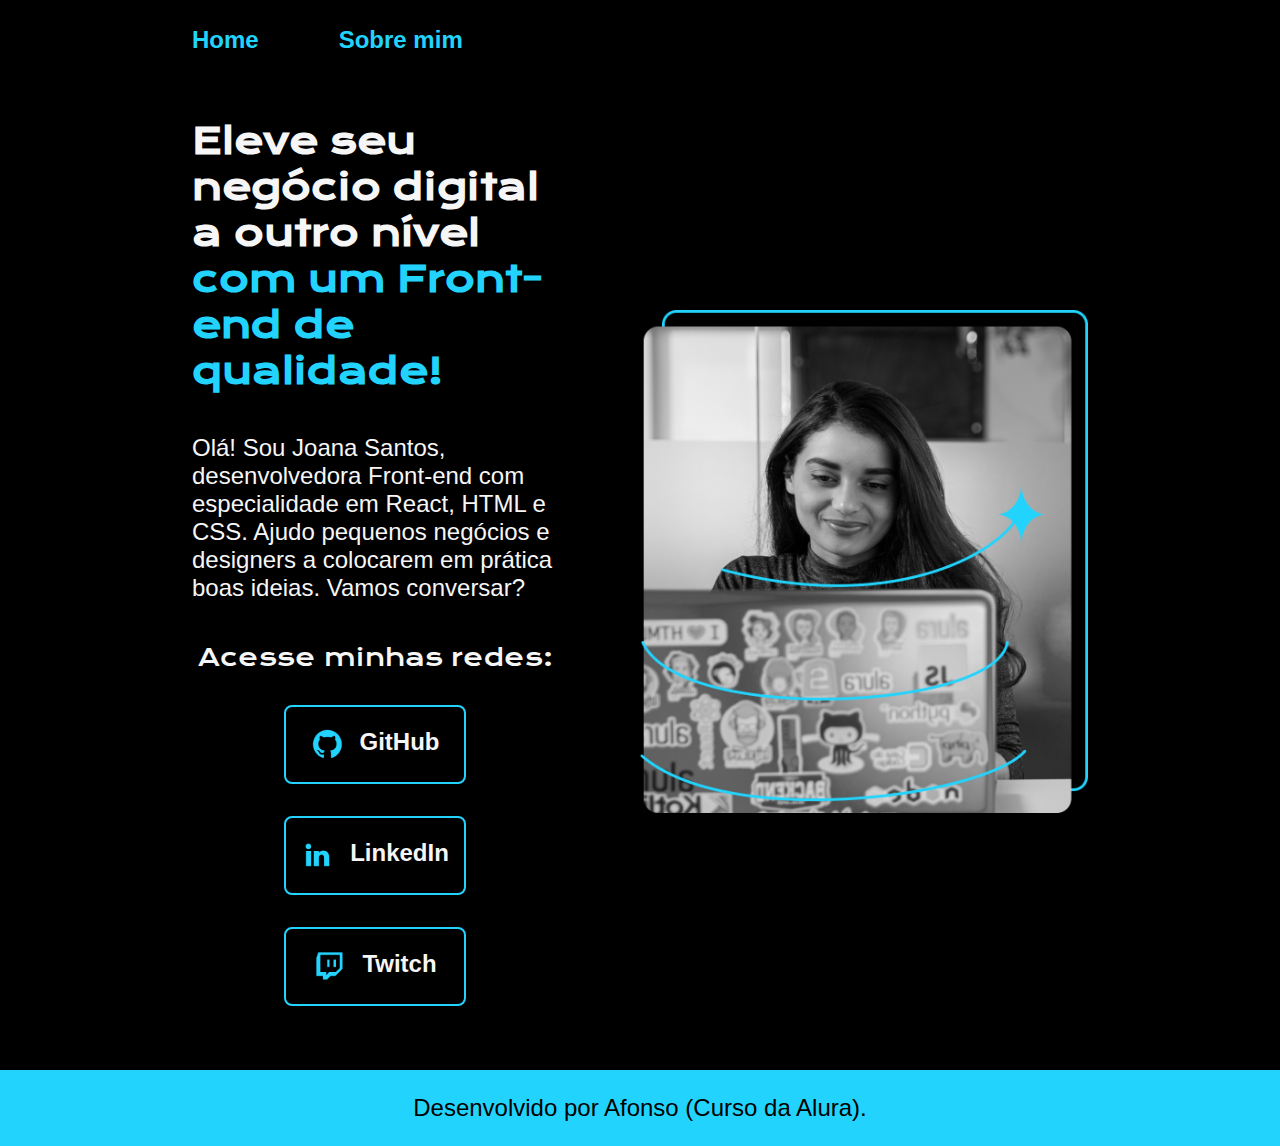
==== index.html @ 8e72dfb5 "Add files via upload" ====
<!DOCTYPE html>
<html lang="pt-br">
<head>
    <meta charset="UTF-8">
    <meta name="viewport" content="width=device-width, initial-scale=1.0">
    <title>Portfólio</title>
    <link rel="stylesheet" href="styles/style.css">
</head>
<body>
    <header class="cabecalho">
        <nav class="cabecalho__menu">
            <a class="cabecalho__menu__link" href="index.html">Home</a>
            <a class="cabecalho__menu__link" href="about.html">Sobre mim</a>
        </nav>
    </header>
    <main class="apresentacao">
        <section class="apresentacao__conteudo">
            <h1 class="apresentacao__conteudo__titulo">Eleve seu negócio digital a outro nível <strong class="titulo-destaque">com um Front-end de qualidade!</strong></h1>
            <p class="apresentacao__conteudo__texto">Olá! Sou Joana Santos, desenvolvedora Front-end com especialidade em React, HTML e CSS. Ajudo pequenos negócios e designers a colocarem em prática boas ideias. Vamos conversar?</p>
            <div class="apresentacao__links">
                <h2 class="apresentacao__links__subtitulo">Acesse minhas redes:</h2>
                <a class="apresentacao__links__navegacao" href="https://www.github.com/afonson1">
                    <img src="assets/github.png" alt="Ícone do Github">
                    GitHub
                </a>
                <a class="apresentacao__links__navegacao" href="https://www.linkedin.com">
                    <img src="assets/linkedin.png" alt="Ícone do Linkedin">
                    LinkedIn
                </a>
                <a class="apresentacao__links__navegacao" href="https://www.twitch.tv">
                    <img src="assets/twitch.png" alt="Ícone do twitch">
                    Twitch
                </a>
            </div>
        </section>
        <img class="apresentacao__imagem" src="assets/Imagem.png" alt="Foto de Joana Santos programando em um notebook">
    </main>
    <footer class="rodape">
        <p>Desenvolvido por Afonso (Curso da Alura).</p>
    </footer>
</body>
</html>
---- styles/style.css ----
@import url('https://fonts.googleapis.com/css2?family=Krona+One&family=Montserrat:wght@400;600&display=swap');

:root {
    --cor-primaria: #000000;
    --cor-secundaria: #f6f6f6;
    --cor-terciaria: #22d4fd;
    --cor-hover: #272727;

    --fonte-primaria: 'Krona One', sans-serif;
    --fonte-secundaria: 'Monteserrat', sans-serif;
}

/*Reset do CSS*/
* {
    margin: 0;
    padding: 0;
}

body {
    box-sizing: border-box;
    background-color: var(--cor-primaria);
    color: var(--cor-secundaria);
}


.cabecalho {
    padding: 2% 0% 0% 15%;
}

.cabecalho__menu {
    display: flex;
    gap: 80px;
}

.cabecalho__menu__link {
    font-family: var(--fonte-secundaria);
    font-size: 1.5rem;
    font-weight: 600;
    color: var(--cor-terciaria);
    text-decoration: none;
}

.apresentacao {
    padding: 5% 15%;
    display: flex; /* Sinaliza que vamos trabalhar com flexbox */
    align-items: center; /* Alinha os elementos no centro - verticalmente */
    justify-content: space-between; /* Insere espaços entre os elementos */
    gap: 82px;
}

.apresentacao__conteudo {
    display: flex;
    width: 50%;
    flex-direction: column;
    align-items: center;
    gap: 40px;
}

.apresentacao__conteudo__titulo {
    font-size: 2.25rem;
    font-family: var(--fonte-primaria);
}

.titulo-destaque {
    color: var(--cor-terciaria);
}

.apresentacao__conteudo__texto {
    font-size: 1.5rem;
    font-family: var(--fonte-secundaria);
}

.apresentacao__links {
    display: flex;
    flex-direction: column;
    justify-content: space-between;
    gap: 32px;
    align-items: center;
}

.apresentacao__links__subtitulo {
    font-family: var(--fonte-primaria);
    font-weight: 400;
    font-size: 1.5rem;
}

.apresentacao__links__navegacao {
    display: flex;
    justify-content: center;
    gap: 16px;
    border: 2px solid var(--cor-terciaria);
    width: 50%;
    text-align: center;
    border-radius: 8px;
    font-size: 1.5rem;
    font-weight: 600;
    padding: 21.5px 0;
    text-decoration: none;
    color: var(--cor-secundaria);
    font-family: var(--fonte-secundaria);
}

.apresentacao__links__link:hover {
    background-color: var(--cor-hover);
}

.apresentacao__imagem {
    width: 50%;
}

.rodape {
    padding: 24px;
    color: var(--cor-primaria);
    background-color: var(--cor-terciaria);
    text-align: center;
    font-family: var(--fonte-secundaria);
    font-size: 1.5rem;
    font-weight: 400;
}

@media (max-width: 1200px) {
    .cabecalho {
        padding: 10%;
    }

    .cabecalho__menu {
        justify-content: center;
    }

    .apresentacao {
        flex-direction: column-reverse;
        padding: 5%;
    }

    .apresentacao__conteudo {
        width: auto;
    }
    
}
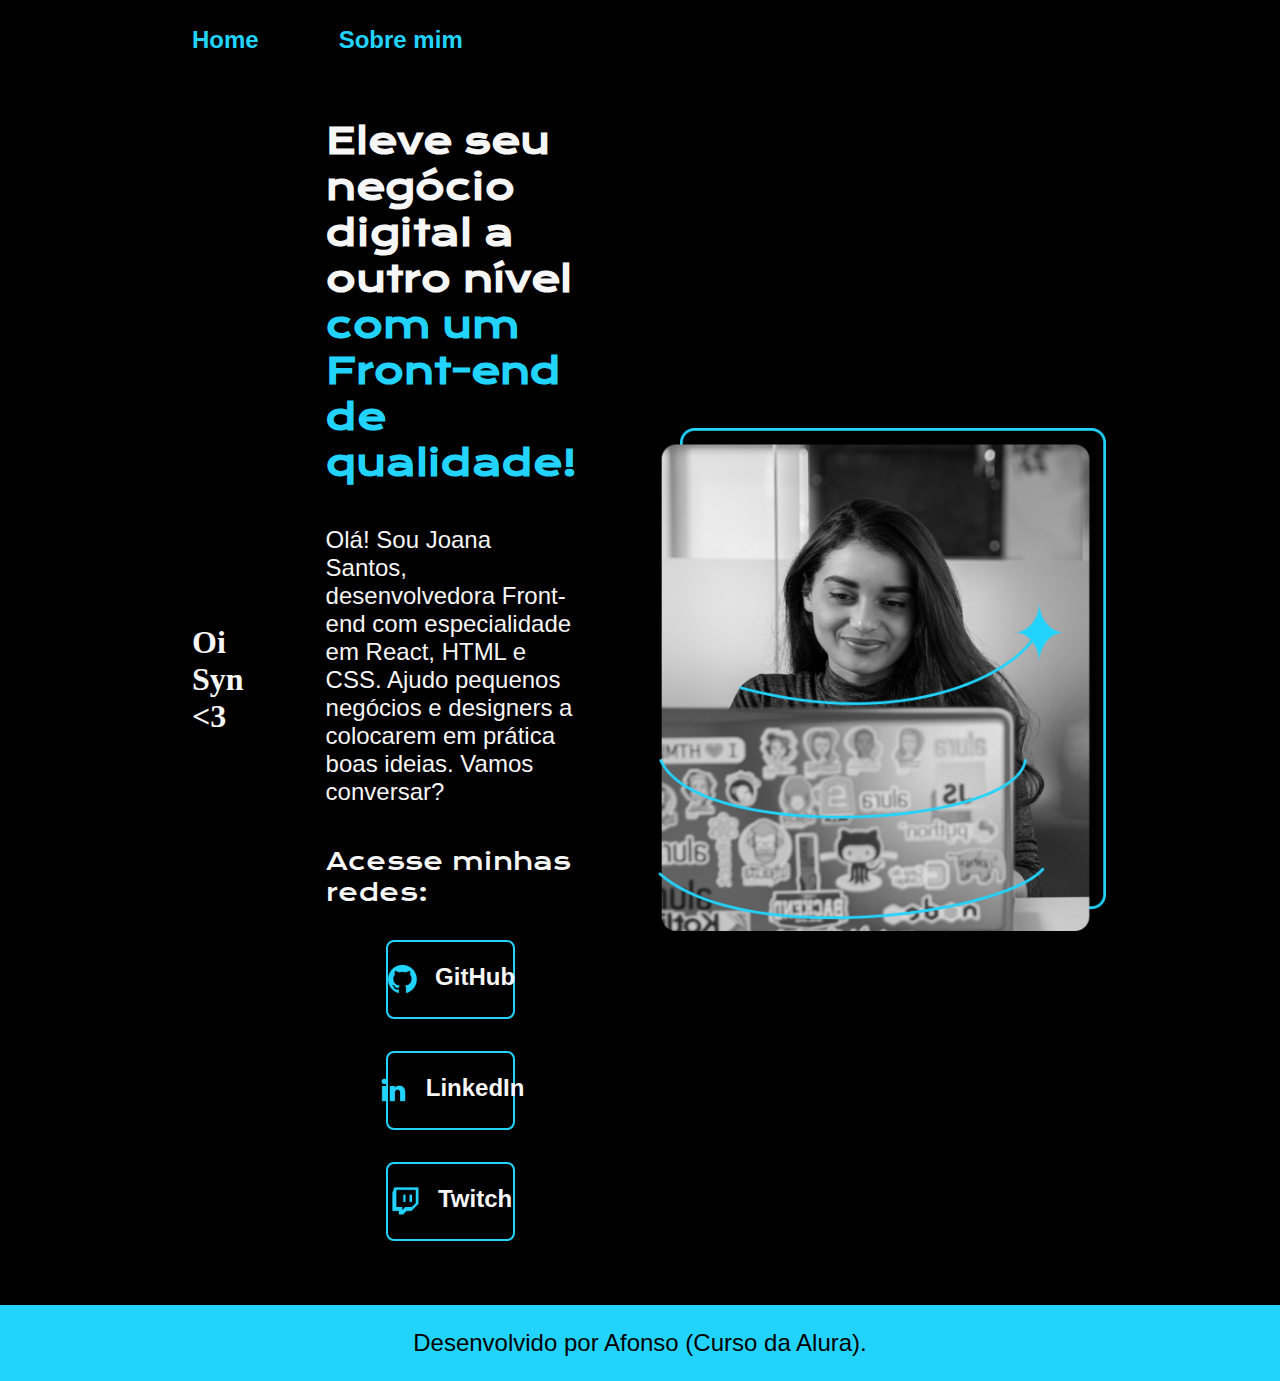
==== commit 9e45ea8a: "Teste de Atualização.html" ====
--- a/index.html
+++ b/index.html
@@ -14,6 +14,7 @@
         </nav>
     </header>
     <main class="apresentacao">
+        <h1>Oi Syn <3</h1>
         <section class="apresentacao__conteudo">
             <h1 class="apresentacao__conteudo__titulo">Eleve seu negócio digital a outro nível <strong class="titulo-destaque">com um Front-end de qualidade!</strong></h1>
             <p class="apresentacao__conteudo__texto">Olá! Sou Joana Santos, desenvolvedora Front-end com especialidade em React, HTML e CSS. Ajudo pequenos negócios e designers a colocarem em prática boas ideias. Vamos conversar?</p>
@@ -39,4 +40,4 @@
         <p>Desenvolvido por Afonso (Curso da Alura).</p>
     </footer>
 </body>
-</html>+</html>
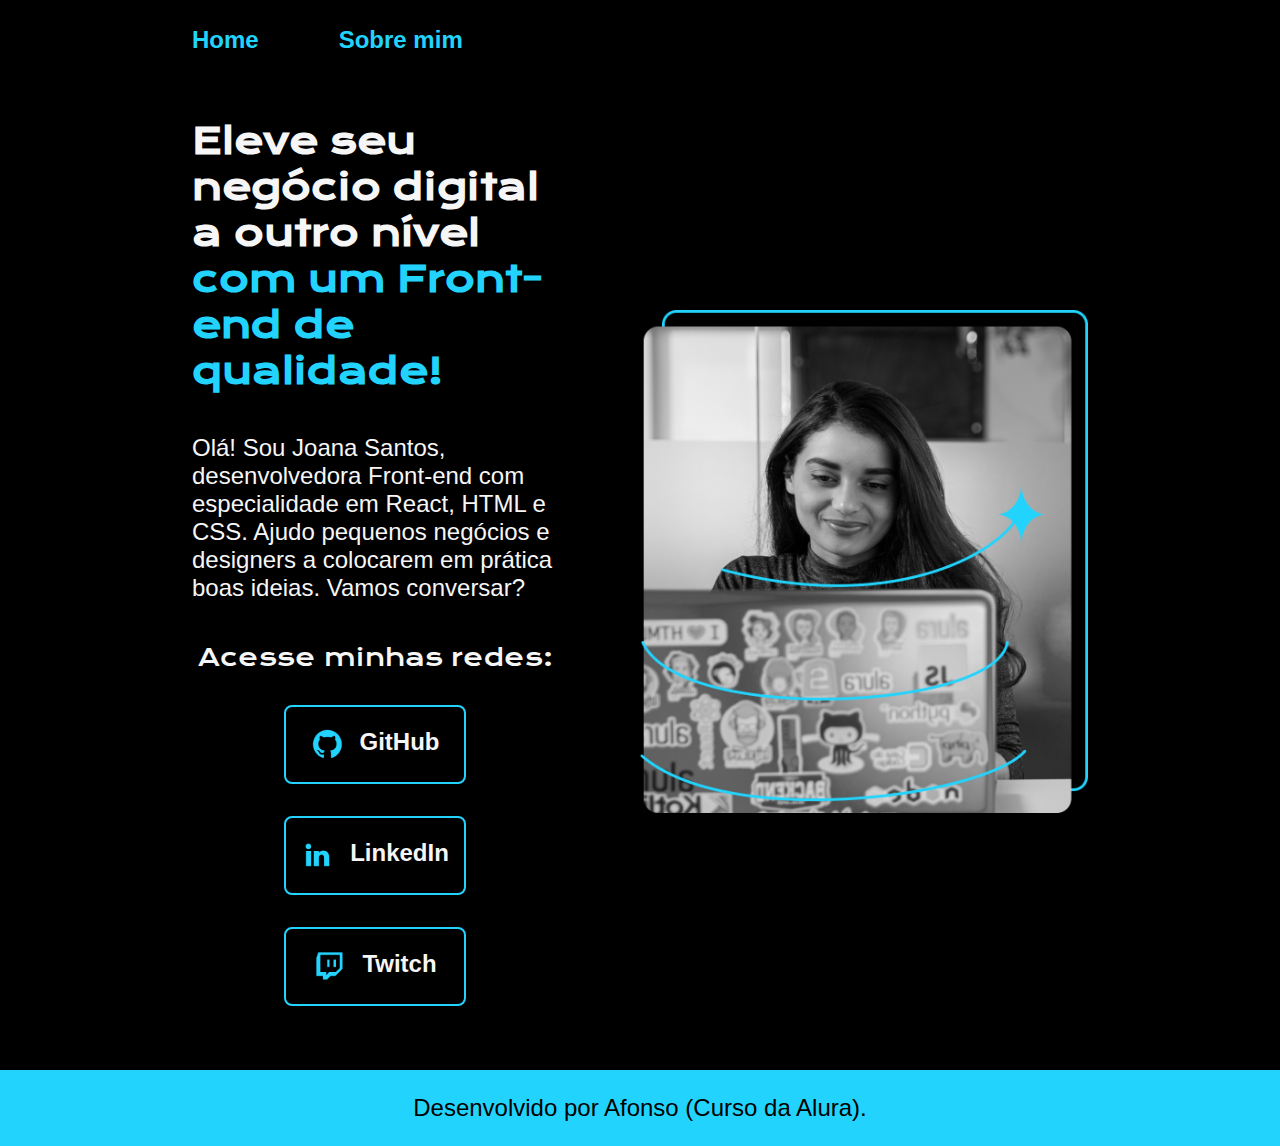
==== commit d6a77d9c: "Alteração feita pelo VSCode Web" ====
--- a/index.html
+++ b/index.html
@@ -14,7 +14,6 @@
         </nav>
     </header>
     <main class="apresentacao">
-        <h1>Oi Syn <3</h1>
         <section class="apresentacao__conteudo">
             <h1 class="apresentacao__conteudo__titulo">Eleve seu negócio digital a outro nível <strong class="titulo-destaque">com um Front-end de qualidade!</strong></h1>
             <p class="apresentacao__conteudo__texto">Olá! Sou Joana Santos, desenvolvedora Front-end com especialidade em React, HTML e CSS. Ajudo pequenos negócios e designers a colocarem em prática boas ideias. Vamos conversar?</p>
